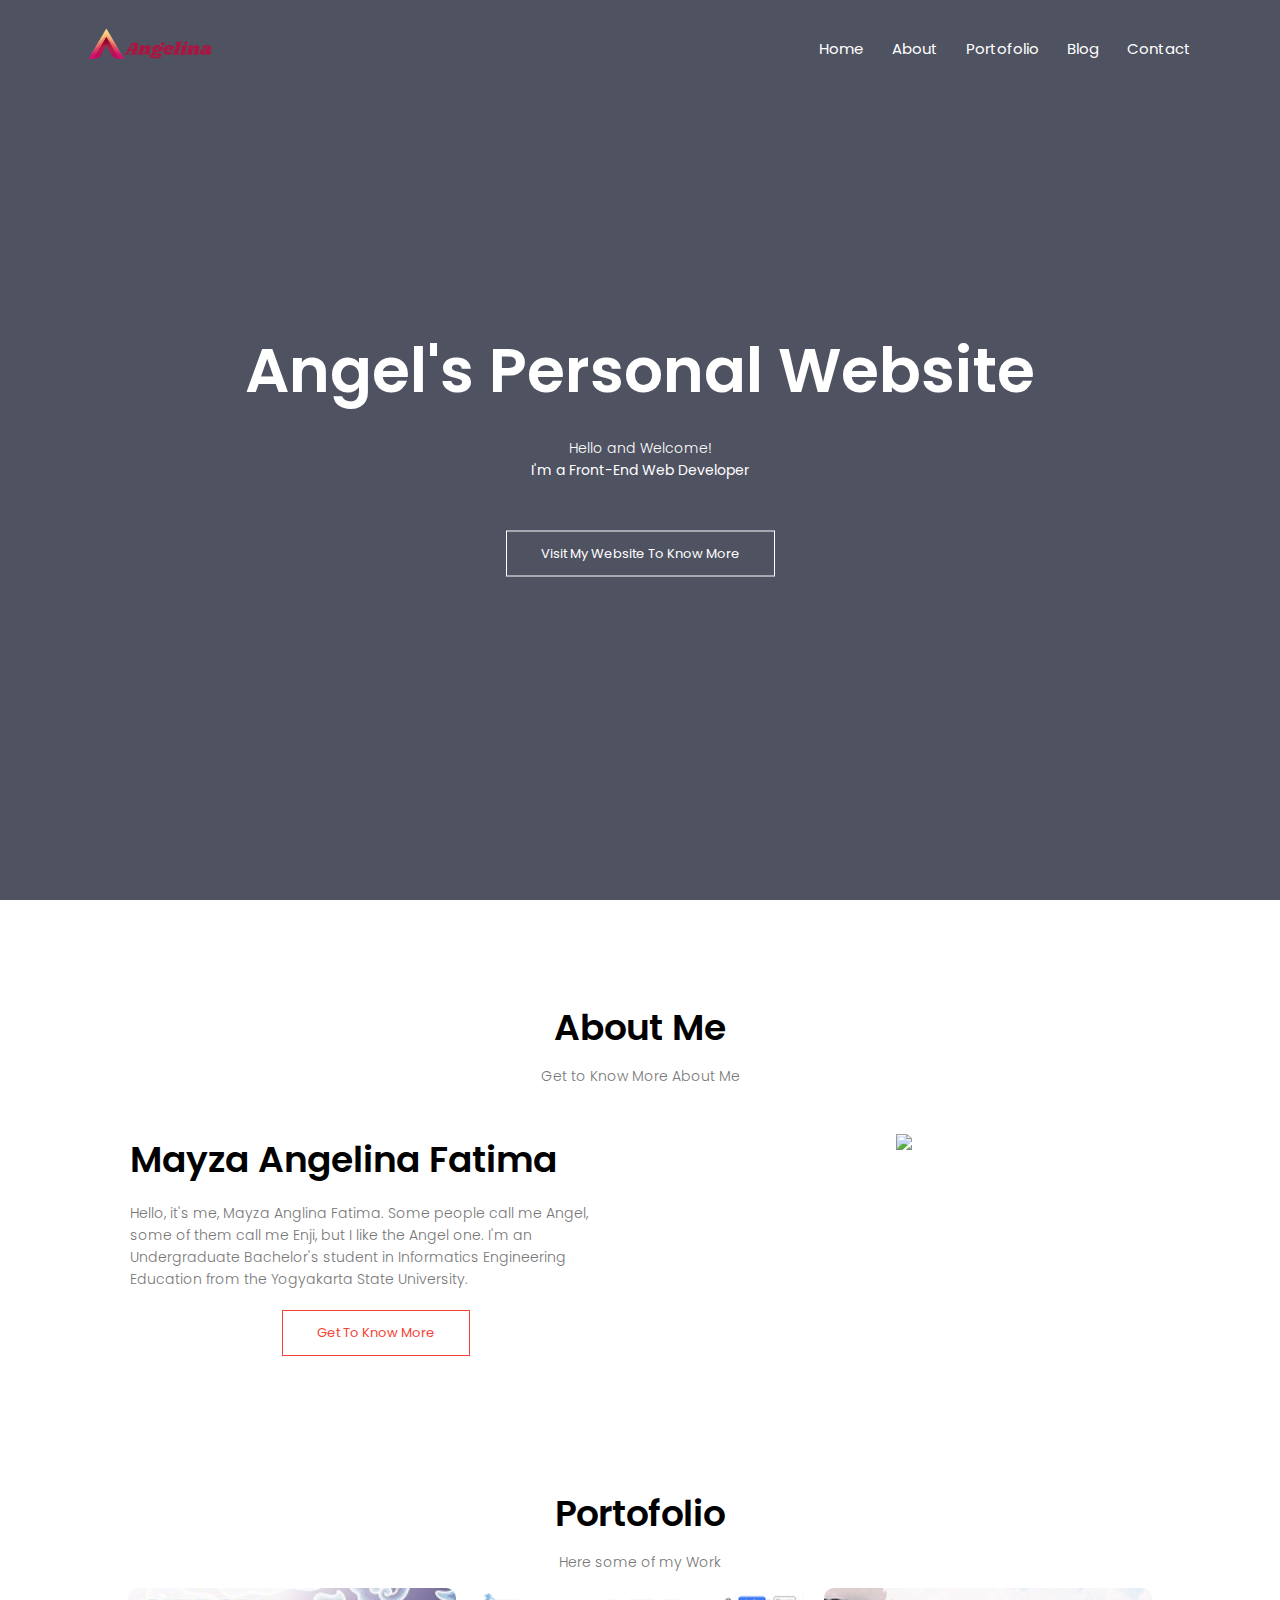
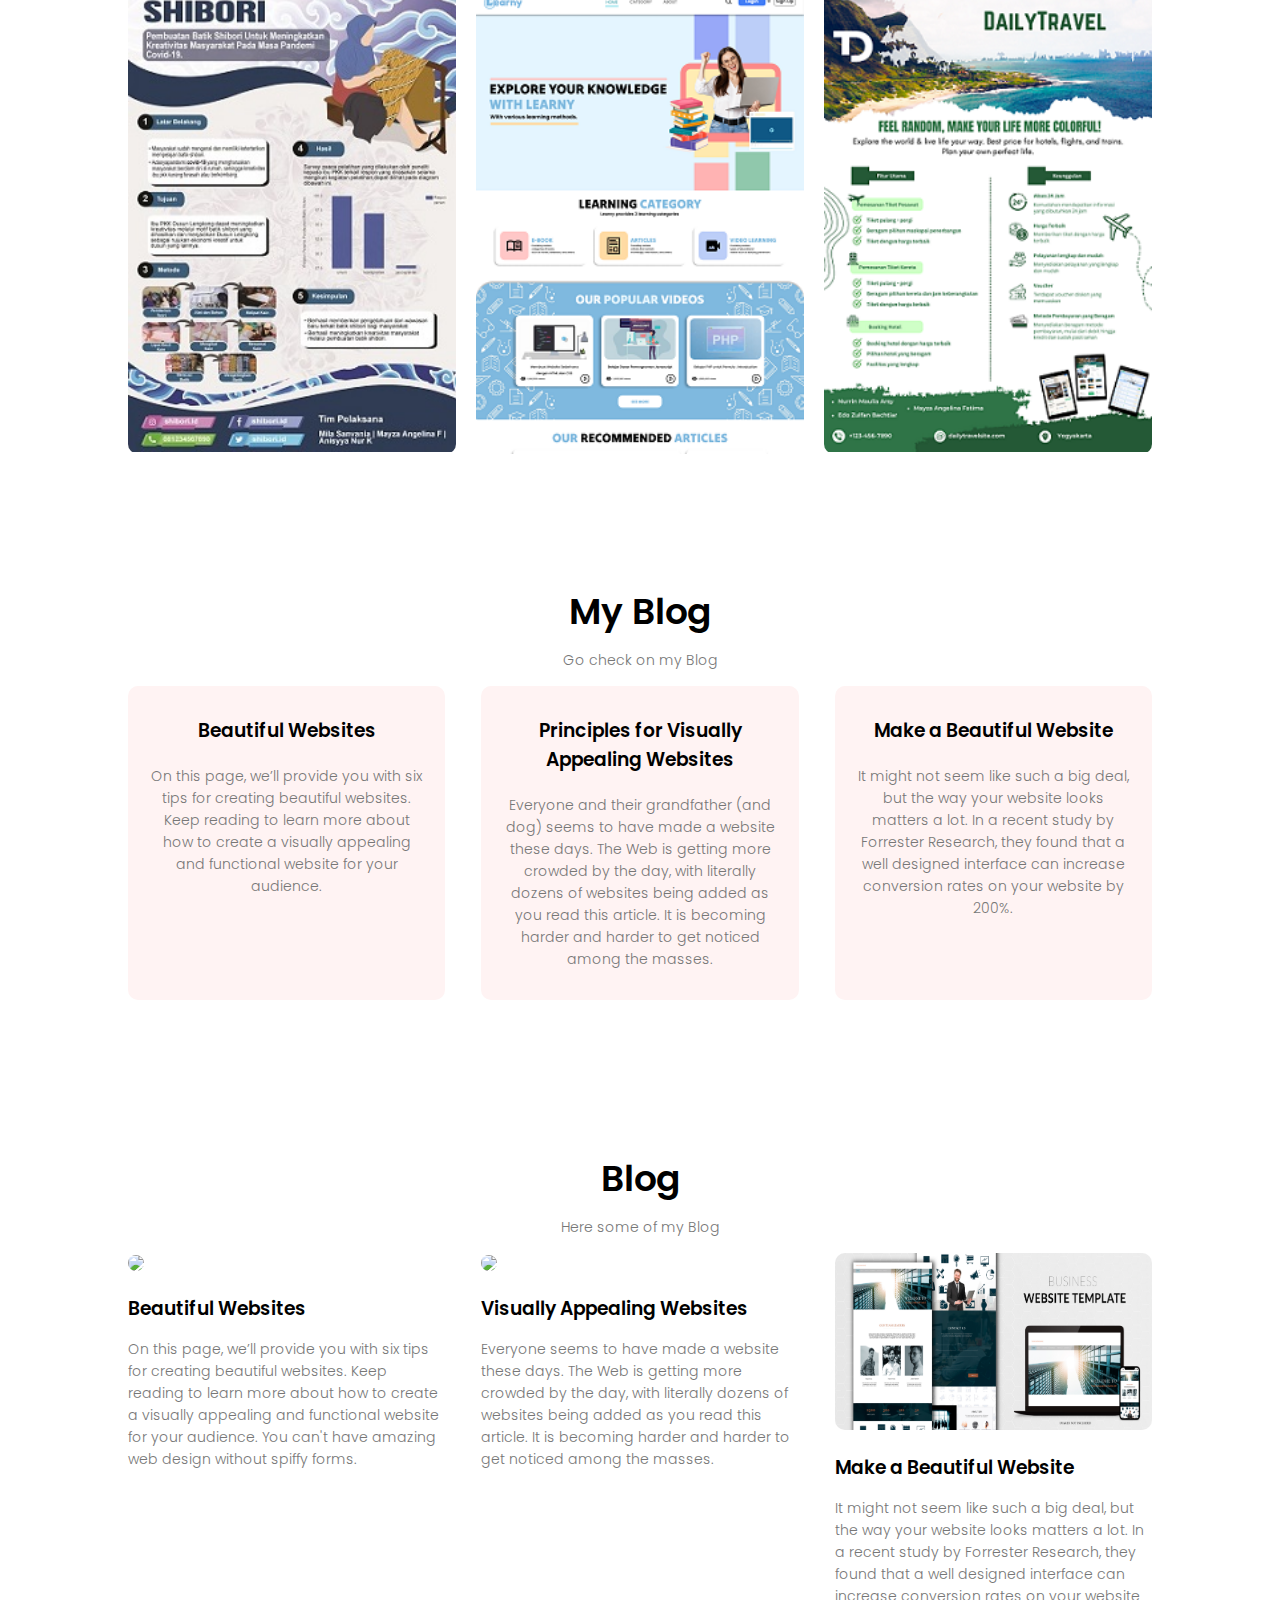
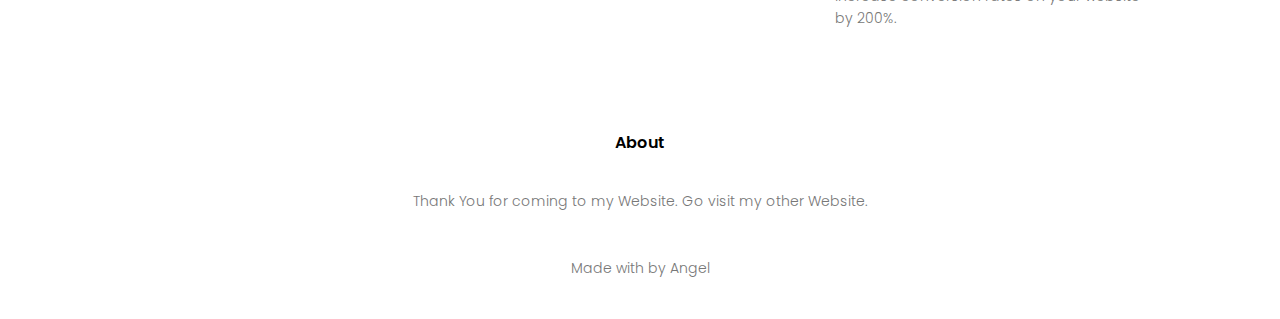
==== index.html @ a345fb80 "progress_1" ====
<!DOCTYPE html>
<html lang="en">

<head>
    <meta charset="UTF-8">
    <meta http-equiv="X-UA-Compatible" content="IE=edge">
    <meta name="viewport" content="width=device-width, initial-scale=1.0">
    <title>Angel - Personal Website</title>
    <link rel="stylesheet" href="style.css">
    <link rel="preconnect" href="https://fonts.googleapis.com">
    <link rel="preconnect" href="https://fonts.gstatic.com" crossorigin>
    <link href="https://fonts.googleapis.com/css2?family=Poppins:wght@100;200;300;400;600;700&display=swap"
        rel="stylesheet">
    <script src="https://kit.fontawesome.com/42d9d0d3c0.js" crossorigin="anonymous"></script>
</head>

<body>
    <section class="header">
        <nav>
            <a href="index.html"><img src="img/logo_.png"></a>
            <div class="nav-links" id="navLinks">
                <i class="fa fa-times-circle" onclick="hideMenu()"></i>
                <ul>
                    <li><a href="index.html">Home</a></li>
                    <li><a href="about.html">About</a></li>
                    <li><a href="portofolio.html">Portofolio</a></li>
                    <li><a href="blog.html">Blog</a></li>
                    <li><a href="contact.html">Contact</a></li>
                </ul>
            </div>
            <i class="fa fa-bars" onclick="showMenu()"></i>
        </nav>
        <div class="text-box">
            <h1>Angel's Personal Website</h1>
            <p>Hello and Welcome!<br><b>I'm a Front-End Web Developer</b></p>
            <a href="" class="hero-btn">Visit My Website To Know More</a>
        </div>
    </section>

    <!-- About -->
    <section class="about">
        <h1>About Me</h1>
        <p>Get to Know More About Me</p>

        <div class="row">
            <div class="about_index-col">
                <h1>Mayza Angelina Fatima</h1>
                <p>Hello, it's me, Mayza Anglina Fatima. Some people call me Angel, some of them call me Enji, but I
                    like the Angel one. I'm an Undergraduate Bachelor's student in Informatics Engineering Education
                    from the Yogyakarta State University.</p>
                <a href="" class="hero-btn red-btn">Get To Know More</a>
            </div>
            <div class="about_index-col">
                <img src="img/profil.jpg">
            </div>
        </div>
    </section>

    <!-- Portofolio -->
    <section class="portofolio">
        <h1>Portofolio</h1>
        <p>Here some of my Work</p>

        <div class="row">
            <div class="portofolio-col">
                <img src="img/poster_3.jpg">
                <div class="layer">
                    <h3>POSTER</h3>
                </div>
            </div>
            <div class="portofolio-col">
                <img src="img/ui landing page_2.png">
                <div class="layer">
                    <h3>UI DESIGN</h3>
                </div>
            </div>
            <div class="portofolio-col">
                <img src="img/poster_2.png">
                <div class="layer">
                    <h3>POSTER</h3>
                </div>
            </div>
        </div>
    </section>

    <!-- Square -->
    <section class="square">
        <h1>My Blog</h1>
        <p>Go check on my Blog</p>

        <div class="row">
            <div class="square-col">
                <h3>Beautiful Websites</h3>
                <p>On this page, we’ll provide you with six tips for creating beautiful websites. Keep reading to learn
                    more about how to create a visually appealing and functional website for your audience.</p>
            </div>
            <div class="square-col">
                <h3>Principles for Visually Appealing Websites</h3>
                <p>Everyone and their grandfather (and dog) seems to have made a website these days. The Web is getting
                    more crowded by the day, with literally dozens of websites being added as you read this article. It
                    is becoming harder and harder to get noticed among the masses.</p>
            </div>
            <div class="square-col">
                <h3>Make a Beautiful Website</h3>
                <p>It might not seem like such a big deal, but the way your website looks matters a lot. In a recent
                    study by Forrester Research, they found that a well designed interface can increase conversion rates
                    on your website by 200%.</p>
            </div>
        </div>
    </section>

    <!-- Blog -->
    <section class="blog">
        <h1>Blog</h1>
        <p>Here some of my Blog</p>

        <div class="row">
            <div class="blog-col">
                <img src="img/blog.jpg">
                <h3>Beautiful Websites</h3>
                <p>On this page, we’ll provide you with six tips for creating beautiful websites. Keep reading to learn
                    more about how to create a visually appealing and functional website for your audience. You can't
                    have amazing web design without spiffy forms.</p>
            </div>
            <div class="blog-col">
                <img src="img/blog_2.jpg">
                <h3>Visually Appealing Websites</h3>
                <p>Everyone seems to have made a website these days. The Web is getting
                    more crowded by the day, with literally dozens of websites being added as you read this article. It
                    is becoming harder and harder to get noticed among the masses.</p>
            </div>
            <div class="blog-col">
                <img src="img/blog_3.jpg">
                <h3>Make a Beautiful Website</h3>
                <p>It might not seem like such a big deal, but the way your website looks matters a lot. In a recent
                    study by Forrester Research, they found that a well designed interface can increase conversion rates
                    on your website by 200%.</p>
            </div>
        </div>
    </section>

    <!-- Footer -->
    <section class="footer">
        <h4>About</h4>
        <p>Thank You for coming to my Website. Go visit my other Website.</p>
        <div class="icon">
            <i class="fa fa-facebook"></i>
            <i class="fa fa-twitter"></i>
            <i class="fa fa-instagram"></i>
            <i class="fa fa-linkedin"></i>
        </div>
        <p>Made with <i class="fa fa-heart-o"></i> by Angel</p>
    </section>


    <!-- JavaScript for Toggle Menu -->
    <script>
        var navLinks = document.getElementById("navLinks");
        function showMenu() {
            navLinks.style.right = "0";
        }
        function hideMenu() {
            navLinks.style.right = "-200px";
        }
    </script>

</body>

</html>
---- style.css ----
* {
    margin: 0;
    padding: 0;
    font-family: 'Poppins', sans-serif;
}
.header {
    min-height: 100vh;
    width: 100%;
    background-image: linear-gradient(rgba(4,9,30,0.7),rgba(4,9,30,0.7)),url(img/bnnr.jpg);
    background-position: center;
    background-size: cover;
    position: relative;
}
nav {
    display: flex;
    padding: 2% 6%;
    justify-content: space-between;
    align-items: center;
}
nav img {
    width: 150px;
}
.nav-links {
    flex: 1;
    text-align: right;
}
.nav-links ul li {
    list-style: none;
    display: inline-block;
    padding: 8px 12px;
    position: relative;
}
.nav-links ul li a {
    color: #fff;
    text-decoration: none;
    font-size: 15px;
}
.nav-links ul li::after {
    content: '';
    width: 0%;
    height: 2px;
    background: #f44336;
    display: block;
    margin: auto;
    transition: 0.5s;
}
.nav-links ul li:hover::after {
    width: 100%;
}
.text-box {
    width: 90%;
    color: #fff;
    position: absolute;
    top: 50%;
    left: 50%;
    transform: translate(-50%, -50%);
    text-align: center;
}
.text-box h1 {
    font-size: 62px;
}
.text-box p {
    margin: 10px 0 40px;
    font-size: 14px;
    color: #fff;
}
.hero-btn {
    display: inline-block;
    text-decoration: none;
    color: #fff;
    border: 1px solid #fff;
    padding: 12px 34px;
    font-size: 13px;
    background: transparent;
    position: relative;
    cursor: pointer;
}
.hero-btn:hover {
    border: 1px solid #f44336;
    background: #f44336;
    transition: 1s;
}

nav .fa {
    display: none;
}

@media(max-width: 700px) {
    .text-box h1 {
        font-size: 20px;
    }
    .nav-links ul li {
        display: block;
    }
    .nav-links {
        position: fixed;
        background: #ada6e9;
        height: 100vh;
        width: 200px;
        top: 0;
        right: -200px;
        text-align: left;
        z-index: 2;
        transition: 1s;
    }
    nav .fa {
        display: block;
        color: #fff;
        margin: 10px;
        font-size: 22px;
        cursor: pointer;
    }
    .nav-links ul {
        padding: 30px;
    }
}

/* square */
.square {
    width: 80%;
    margin: auto;
    text-align: center;
    padding-top: 100px;
}
h1 {
    font-size: 36px;
    font-weight: 600;
}
p {
    color: #777;
    font-size: 14px;
    font-weight: 300;
    line-height: 22px;
    padding: 10px;
}
.row {
    margin-top: 5px;
    display: flex;
    justify-content: space-between;
}
.square-col {
    flex-basis: 31%;
    background: #fff3f3;
    border-radius: 10px;
    margin-bottom: 5%;
    padding: 20px 12px;
    box-sizing: border-box;
    transition: 0.5s;
}
h3 {
    text-align: center;
    font-weight: 600;
    margin: 10px 0;
}
.square-col:hover {
    box-shadow: 0 0 20px 0px rgba(0,0,0,0.2);
}
@media(max-width: 700px) {
    .row {
        flex-direction: column;
    }
}

/* portofolio */
.portofolio {
    width: 80%;
    margin: auto;
    text-align: center;
    padding-top: 100px;
}
.portofolio-col {
    flex-basis: 32%;
    border-radius: 10px;
    margin-bottom: 30px;
    position: relative;
    overflow: hidden;
}
.portofolio-col img {
    width: 100%;
    display: block;
}
.layer {
    background: transparent;
    height: 100%;
    width: 100%;
    position: absolute;
    top: 0;
    left: 0;
    transition: 0.5s;
}
.layer:hover {
    background: rgba(97, 93, 93, 0.7);
}
.layer h3 {
    width: 100%;
    font-weight: 500;
    color: #fff;
    font-size: 26px;
    bottom: 0;
    left: 50%;
    transform: translateX(-50%);
    position: absolute;
    opacity: 0;
    transition: 0.5s;
}
.layer:hover h3 {
    bottom: 49%;
    opacity: 1;
}

/* blog */
.blog {
    width: 80%;
    margin: auto;
    text-align: center;
    padding-top: 100px;
}
.blog-col {
    flex-basis: 31%;
    border-radius: 10px;
    margin-bottom: 5%;
    text-align: left;
}
.blog-col img {
    width: 100%;
    border-radius: 10px;
}
.blog-col p {
    padding: 0;
}
.blog-col h3 {
    margin-top: 16px;
    margin-bottom: 15px;
    text-align: left;
}

/* footer */
.footer {
    width: 100%;
    text-align: center;
    padding: 30px 0;
}
.footer h4 {
    margin-bottom: 25px;
    margin-top: 20px;
    font-weight: 600;
}
.icon .fa {
    color: #f44336;
    margin: 0 13px;
    cursor: pointer;
    padding: 18px 0;
}
.fa-heart-o {
    color: #f44336;
}

/* about page */
.sub-header {
    height: 50vh;
    width: 100%;
    background-image: linear-gradient(rgba(4,9,30,0.7),rgba(4,9,30,0.7)),url(img/about.jpg);
    background-position: center;
    background-size: cover;
    text-align: center;
    color: #fff;
}
.sub-header h1 {
    margin-top: 100px;
}
.about-me {
    width: 80%;
    margin: auto;
    padding-top: 80px;
    padding-bottom: 50px;
}
.about-col {
    flex-basis: 48%;
    padding: 30px 2px;
}
.about-col img {
    width: 100%;
}
.about-col h1 {
    padding-top: 0;
}
.about-col p {
    padding: 15px 0 25px;
}
.red-btn {
    border: 1px solid #f44336;
    background: transparent;
    color: #f44336;
}
.red-btn:hover {
    color: #fff;
}

/* blog-content */
.blog-content {
    width: 80%;
    margin: auto;
    padding: 60px 0;
}
.blog-left {
    flex-basis: 65%;
}
.blog-left img {
    width: 100%;
}
.blog-left h2 {
    color: #222;
    font-weight: 600;
    margin: 30px 0;
}
.blog-left p {
    color: #999;
    padding: 0;
    text-align: justify;
}
.blog-right {
    flex-basis: 32%;
}
.blog-right h3 {
    background: #777;
    color: #fff;
    padding: 7px 0;
    font-size: 16px;
    margin-bottom: 20px;
}
.blog-right div {
    display: flex;
    align-items: center;
    justify-content: space-between;
    color: #555;
    padding: 8px;
    box-sizing: border-box;
}
.comment-box {
    border: 1px solid #ccc;
    margin: 50px 0;
    padding: 10px 20px;
}
.comment-box h3 {
    text-align: left;
}
.comment-form input, .comment-form textarea {
    width: 100%;
    padding: 10px;
    margin: 15px 0;
    box-sizing: border-box;
    border: none;
    outline: none;
    background: #f0f0f0;
}
.comment-form button {
    margin: 10px 0;
}

@media(max-width:700px) {
    .sub-header h1 {
        font-size: 24px;
    }
}

/* contact */
.location {
    width: 80%;
    margin: auto;
    padding: 80px 0;
}
.location iframe {
    width: 100%;
}
.contact-me {
    width: 80%;
    margin: auto;
}
.contact-col {
    flex-basis: 48%;
    margin-bottom: 30px;
}
.contact-col div {
    display: flex;
    align-items: center;
    margin-bottom: 48px;
}
.contact-col div .fa {
    font-size: 28px;
    color: #f44336;
    margin: 10px;
    margin-right: 30px;
}
.contact-col div p {
    padding: 0;
}
.contact-col div h5 {
    font-size: 20px;
    margin-bottom: 5px;
    color: #555;
    font-weight: 400;
}
.contact-col input, .contact-col textarea {
    width: 100%;
    padding: 15px;
    margin-bottom: 17px;
    outline: none;
    border: 1px solid #ccc;
    box-sizing: border-box;
}

/* about index */
.about {
    width: 80%;
    margin: auto;
    text-align: center;
    padding-top: 100px;
}
.about_index-col {
    flex-basis: 48%;
    padding: 30px 2px;
}
.about_index-col img {
    width: 100%;
}
.about_index-col h1 {
    padding-top: 0;
    text-align: left;
}
.about_index-col p {
    padding: 15px 0 20px;
    text-align: left;
}
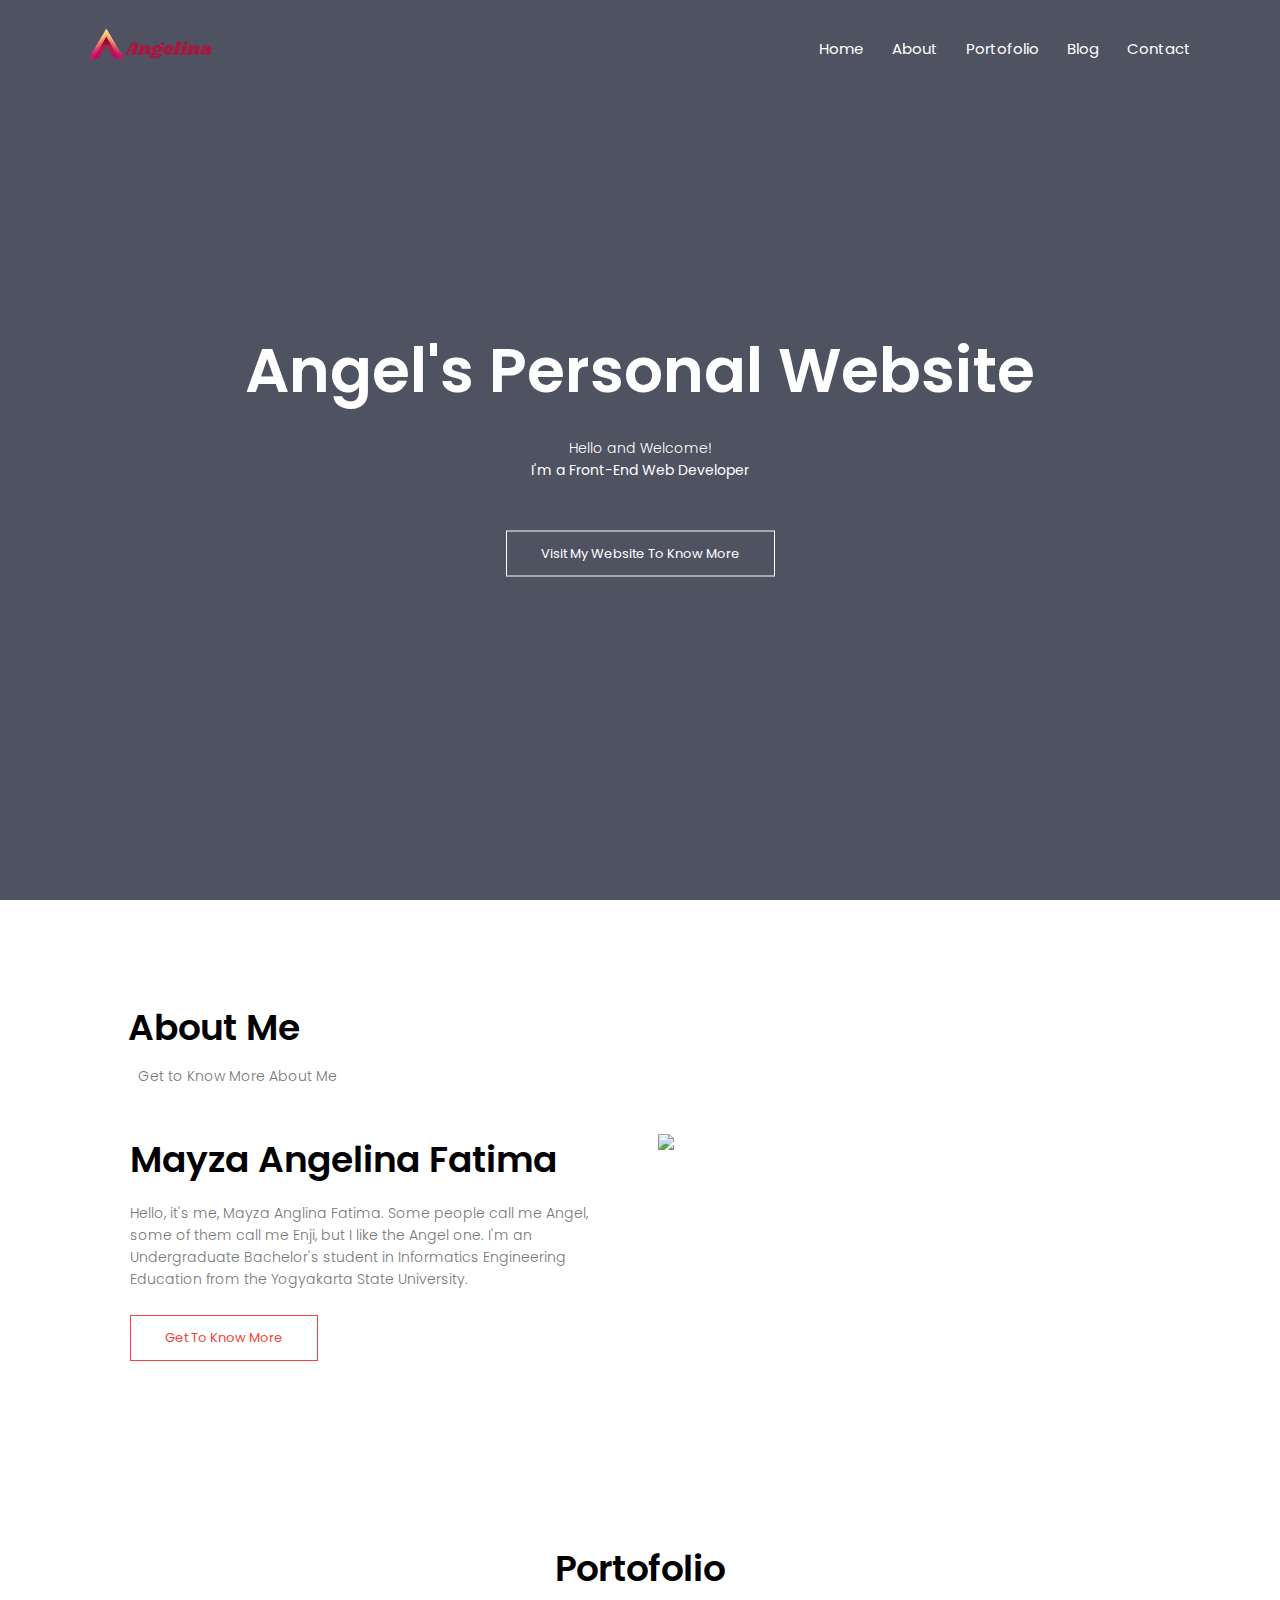
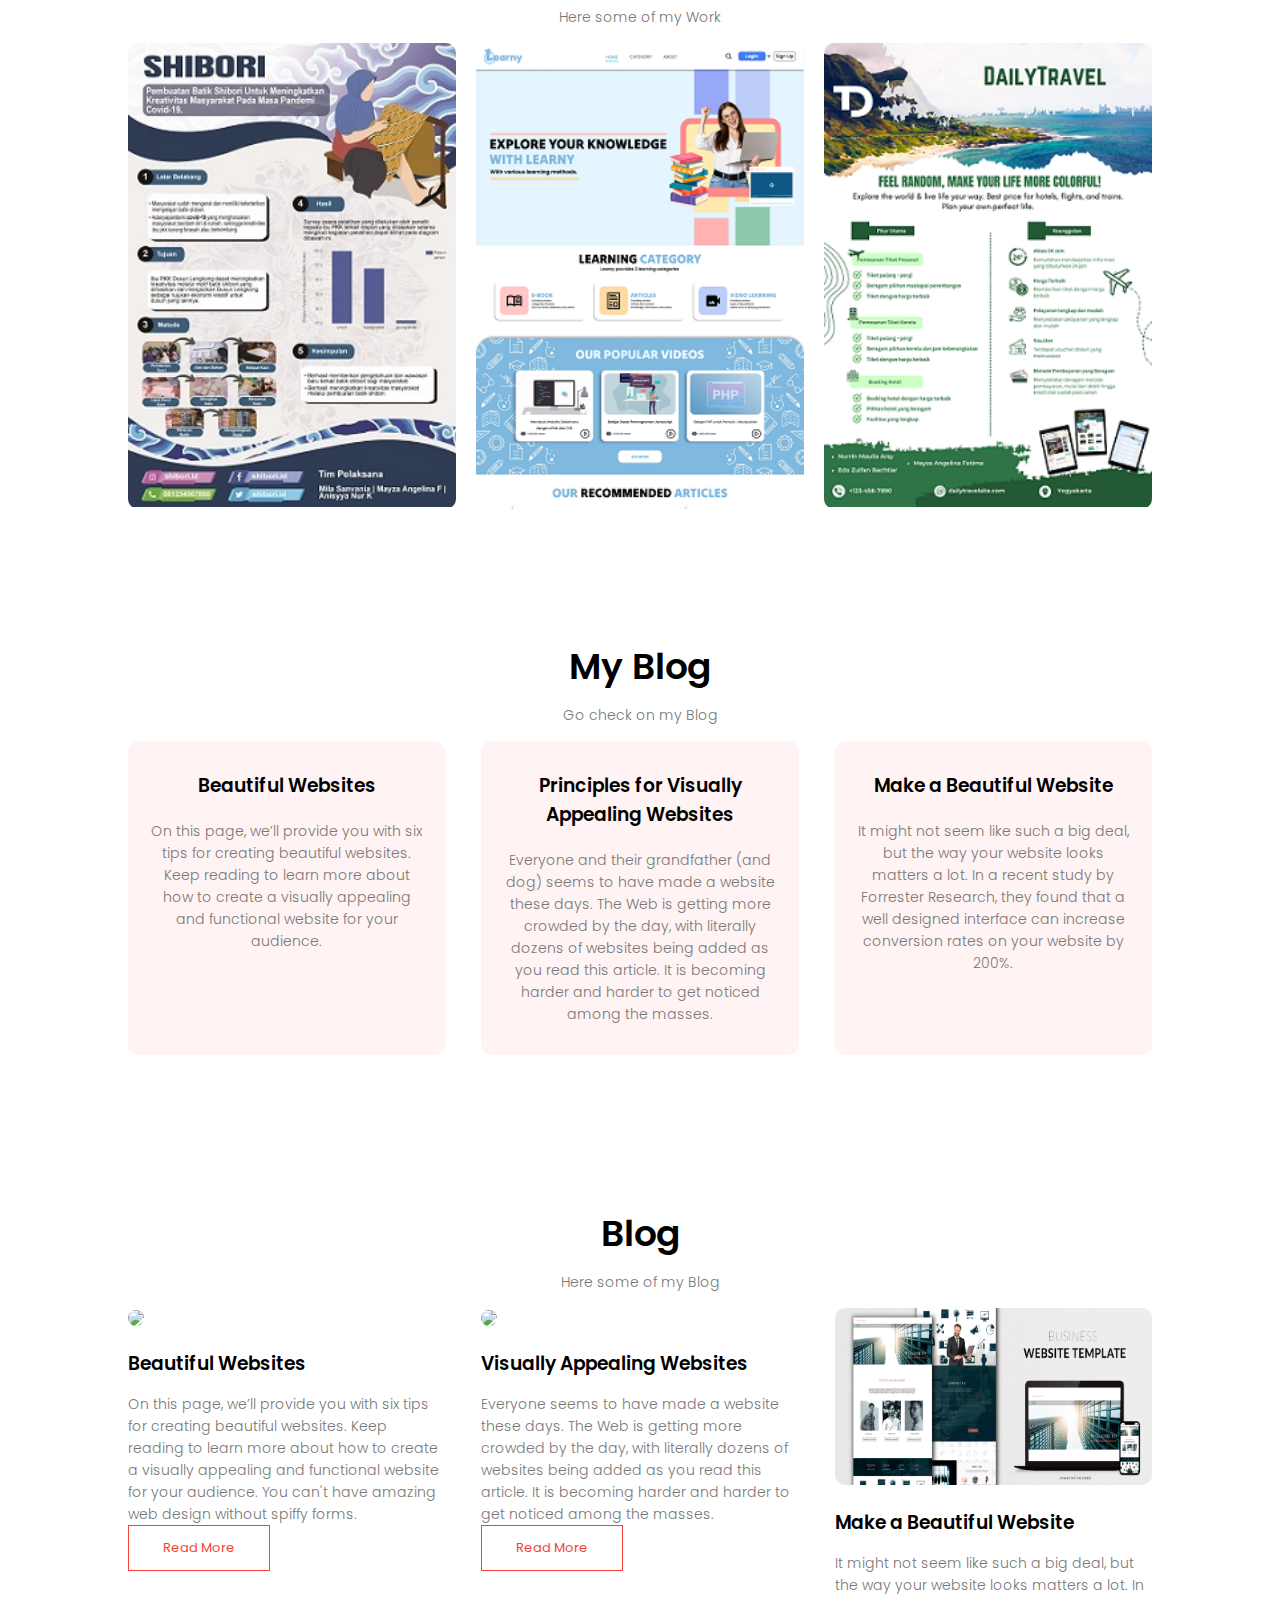
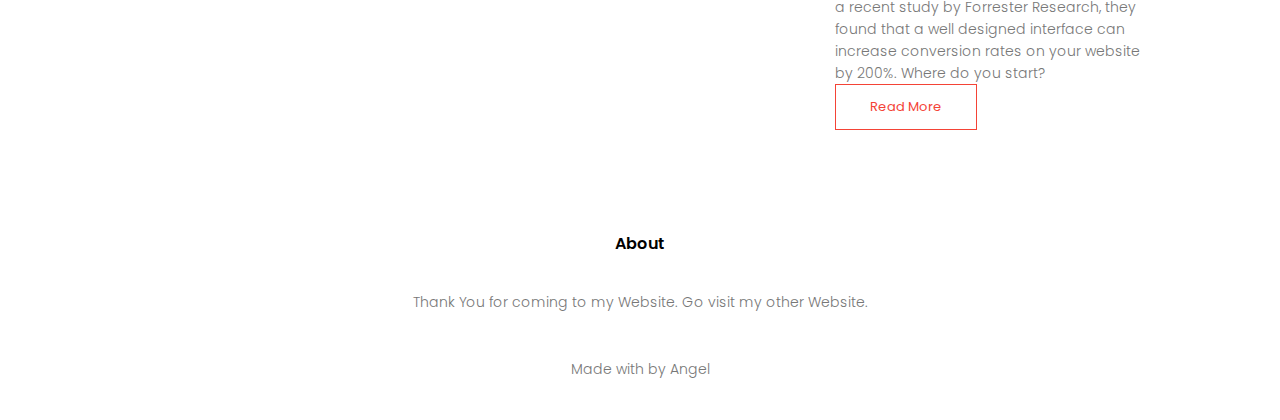
==== commit 2c8807ac: "add blog_2.html and blog_3.html" ====
--- a/index.html
+++ b/index.html
@@ -48,7 +48,7 @@
                 <p>Hello, it's me, Mayza Anglina Fatima. Some people call me Angel, some of them call me Enji, but I
                     like the Angel one. I'm an Undergraduate Bachelor's student in Informatics Engineering Education
                     from the Yogyakarta State University.</p>
-                <a href="" class="hero-btn red-btn">Get To Know More</a>
+                <a href="about.html" class="hero-btn red-btn">Get To Know More</a>
             </div>
             <div class="about_index-col">
                 <img src="img/profil.jpg">
@@ -121,6 +121,7 @@
                 <p>On this page, we’ll provide you with six tips for creating beautiful websites. Keep reading to learn
                     more about how to create a visually appealing and functional website for your audience. You can't
                     have amazing web design without spiffy forms.</p>
+                <a href="blog.html" class="hero-btn red-btn">Read More</a>
             </div>
             <div class="blog-col">
                 <img src="img/blog_2.jpg">
@@ -128,13 +129,15 @@
                 <p>Everyone seems to have made a website these days. The Web is getting
                     more crowded by the day, with literally dozens of websites being added as you read this article. It
                     is becoming harder and harder to get noticed among the masses.</p>
+                <a href="blog_2.html" class="hero-btn red-btn">Read More</a>
             </div>
             <div class="blog-col">
                 <img src="img/blog_3.jpg">
                 <h3>Make a Beautiful Website</h3>
                 <p>It might not seem like such a big deal, but the way your website looks matters a lot. In a recent
                     study by Forrester Research, they found that a well designed interface can increase conversion rates
-                    on your website by 200%.</p>
+                    on your website by 200%. Where do you start?</p>
+                <a href="blog_3.html" class="hero-btn red-btn">Read More</a>
             </div>
         </div>
     </section>
--- a/style.css
+++ b/style.css
@@ -313,6 +313,14 @@
     font-weight: 600;
     margin: 30px 0;
 }
+.blog-left h3 {
+    color: #555;
+    text-align: left;
+}
+.blog-left h5 {
+    color: #555;
+    padding-bottom: 10px;
+}
 .blog-left p {
     color: #999;
     padding: 0;
@@ -413,8 +421,8 @@
 .about {
     width: 80%;
     margin: auto;
-    text-align: center;
     padding-top: 100px;
+    padding-bottom: 50px;
 }
 .about_index-col {
     flex-basis: 48%;
@@ -425,9 +433,27 @@
 }
 .about_index-col h1 {
     padding-top: 0;
-    text-align: left;
 }
 .about_index-col p {
-    padding: 15px 0 20px;
-    text-align: left;
-}
+    padding: 15px 0 25px;
+}
+.about-col div {
+    display: flex;
+    align-items: center;
+    margin-bottom: 48px;
+}
+.about-col div .fa {
+    font-size: 28px;
+    color: #f44336;
+    margin: 10px;
+    margin-right: 30px;
+}
+.about-col div p {
+    padding: 0;
+}
+.about-col div h5 {
+    font-size: 14px;
+    margin-bottom: 5px;
+    color: #555;
+    font-weight: 400;
+}
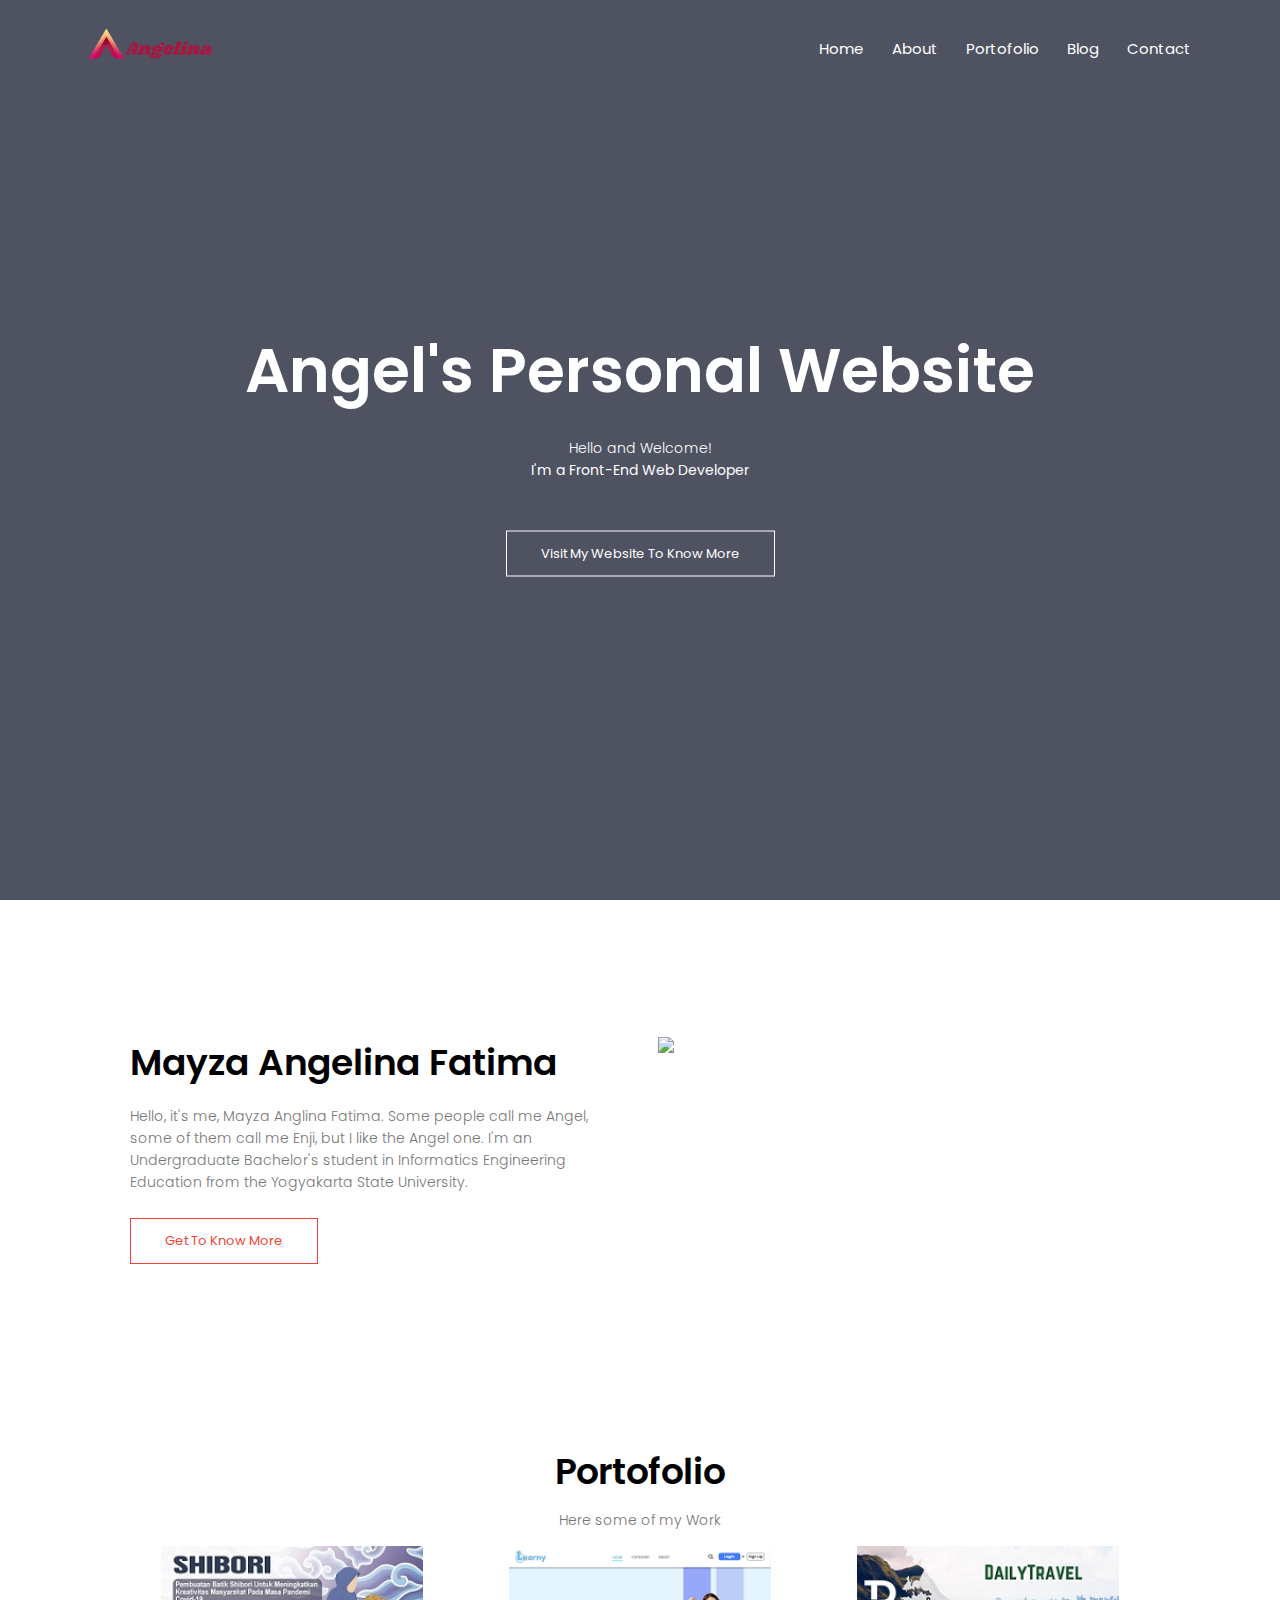
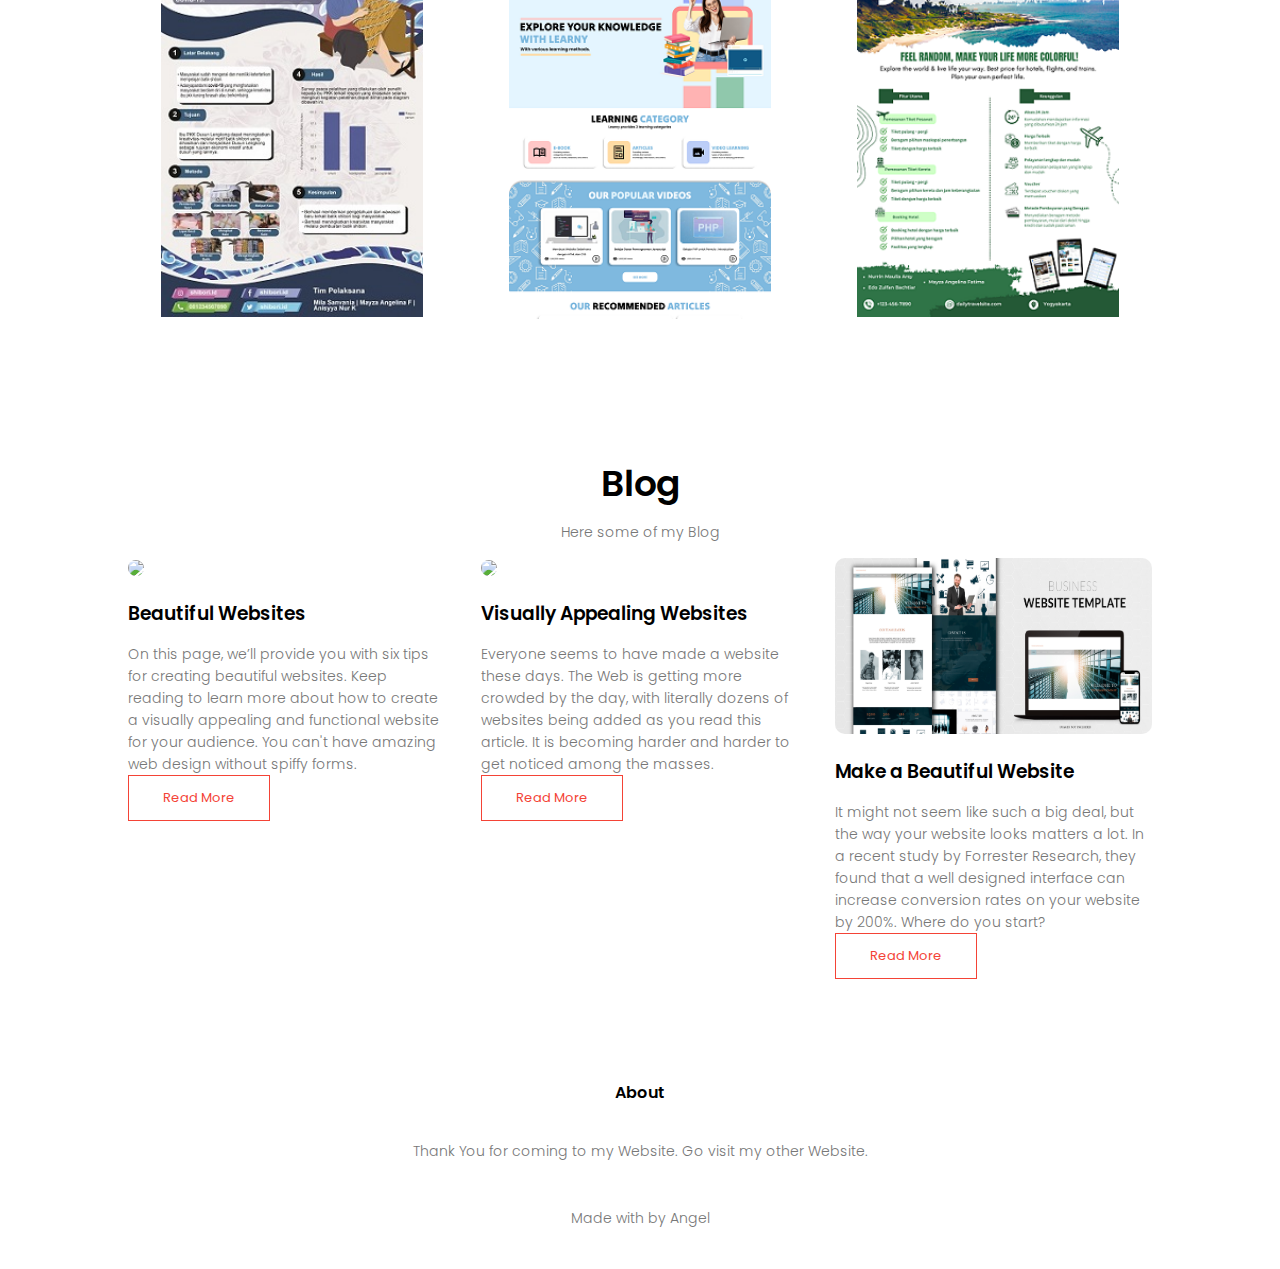
==== commit 3ad4935e: "add more content in blog" ====
--- a/index.html
+++ b/index.html
@@ -39,9 +39,6 @@
 
     <!-- About -->
     <section class="about">
-        <h1>About Me</h1>
-        <p>Get to Know More About Me</p>
-
         <div class="row">
             <div class="about_index-col">
                 <h1>Mayza Angelina Fatima</h1>
@@ -79,32 +76,6 @@
                 <div class="layer">
                     <h3>POSTER</h3>
                 </div>
-            </div>
-        </div>
-    </section>
-
-    <!-- Square -->
-    <section class="square">
-        <h1>My Blog</h1>
-        <p>Go check on my Blog</p>
-
-        <div class="row">
-            <div class="square-col">
-                <h3>Beautiful Websites</h3>
-                <p>On this page, we’ll provide you with six tips for creating beautiful websites. Keep reading to learn
-                    more about how to create a visually appealing and functional website for your audience.</p>
-            </div>
-            <div class="square-col">
-                <h3>Principles for Visually Appealing Websites</h3>
-                <p>Everyone and their grandfather (and dog) seems to have made a website these days. The Web is getting
-                    more crowded by the day, with literally dozens of websites being added as you read this article. It
-                    is becoming harder and harder to get noticed among the masses.</p>
-            </div>
-            <div class="square-col">
-                <h3>Make a Beautiful Website</h3>
-                <p>It might not seem like such a big deal, but the way your website looks matters a lot. In a recent
-                    study by Forrester Research, they found that a well designed interface can increase conversion rates
-                    on your website by 200%.</p>
             </div>
         </div>
     </section>
--- a/style.css
+++ b/style.css
@@ -161,6 +161,40 @@
     }
 }
 
+/* square 2 */
+.square2 {
+    width: 80%;
+    margin: auto;
+    text-align: center;
+    padding-top: 100px;
+}
+h1 {
+    font-size: 36px;
+    font-weight: 600;
+}
+.row {
+    margin-top: 5px;
+    display: flex;
+    justify-content: space-between;
+}
+.square2-col {
+    flex-basis: 31%;
+    background: #f0f0f0;
+    border-radius: 10px;
+    margin-bottom: 5%;
+    padding: 20px 12px;
+    box-sizing: border-box;
+    transition: 0.5s;
+}
+h3 {
+    text-align: center;
+    font-weight: 600;
+    margin: 10px 0;
+}
+.square2-col:hover {
+    box-shadow: 0 0 20px 0px rgba(0,0,0,0.2);
+}
+
 /* portofolio */
 .portofolio {
     width: 80%;
@@ -176,8 +210,8 @@
     overflow: hidden;
 }
 .portofolio-col img {
-    width: 100%;
-    display: block;
+    width: 80%;
+    display: inline-block;
 }
 .layer {
     background: transparent;
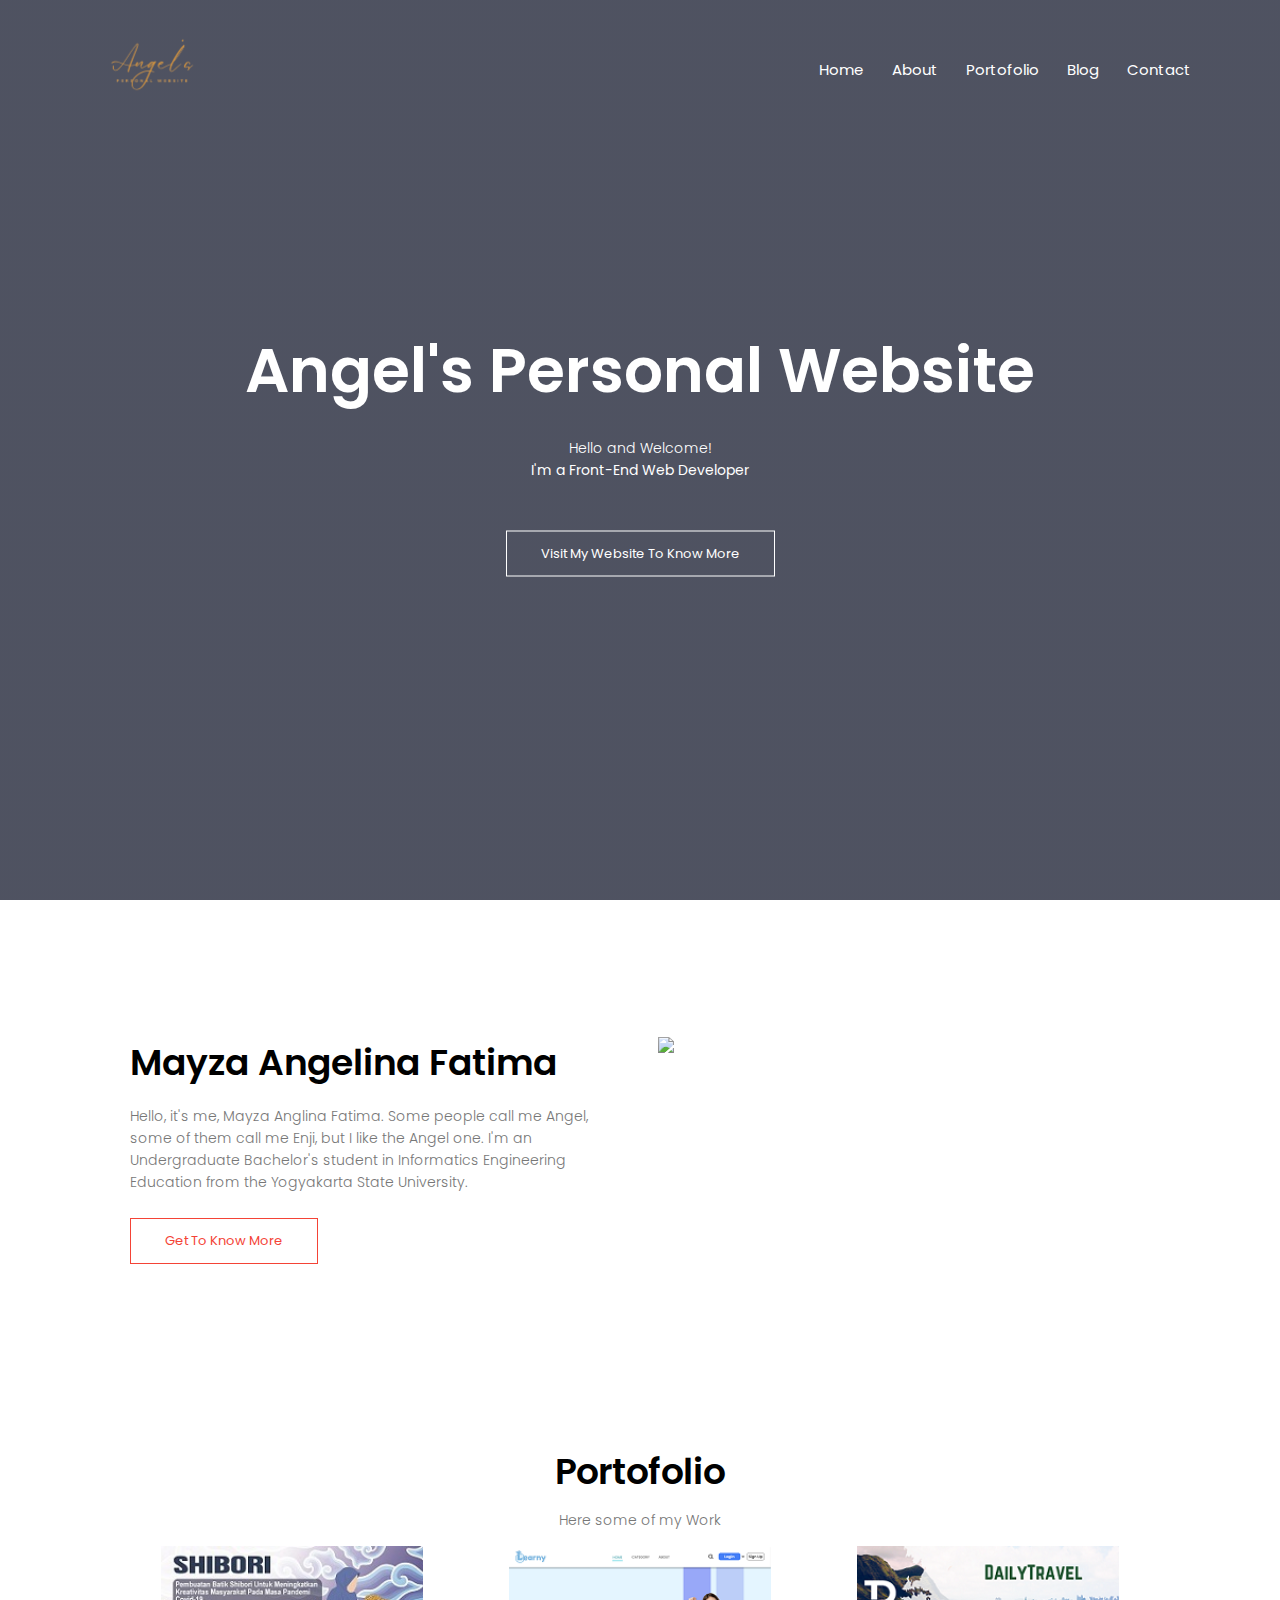
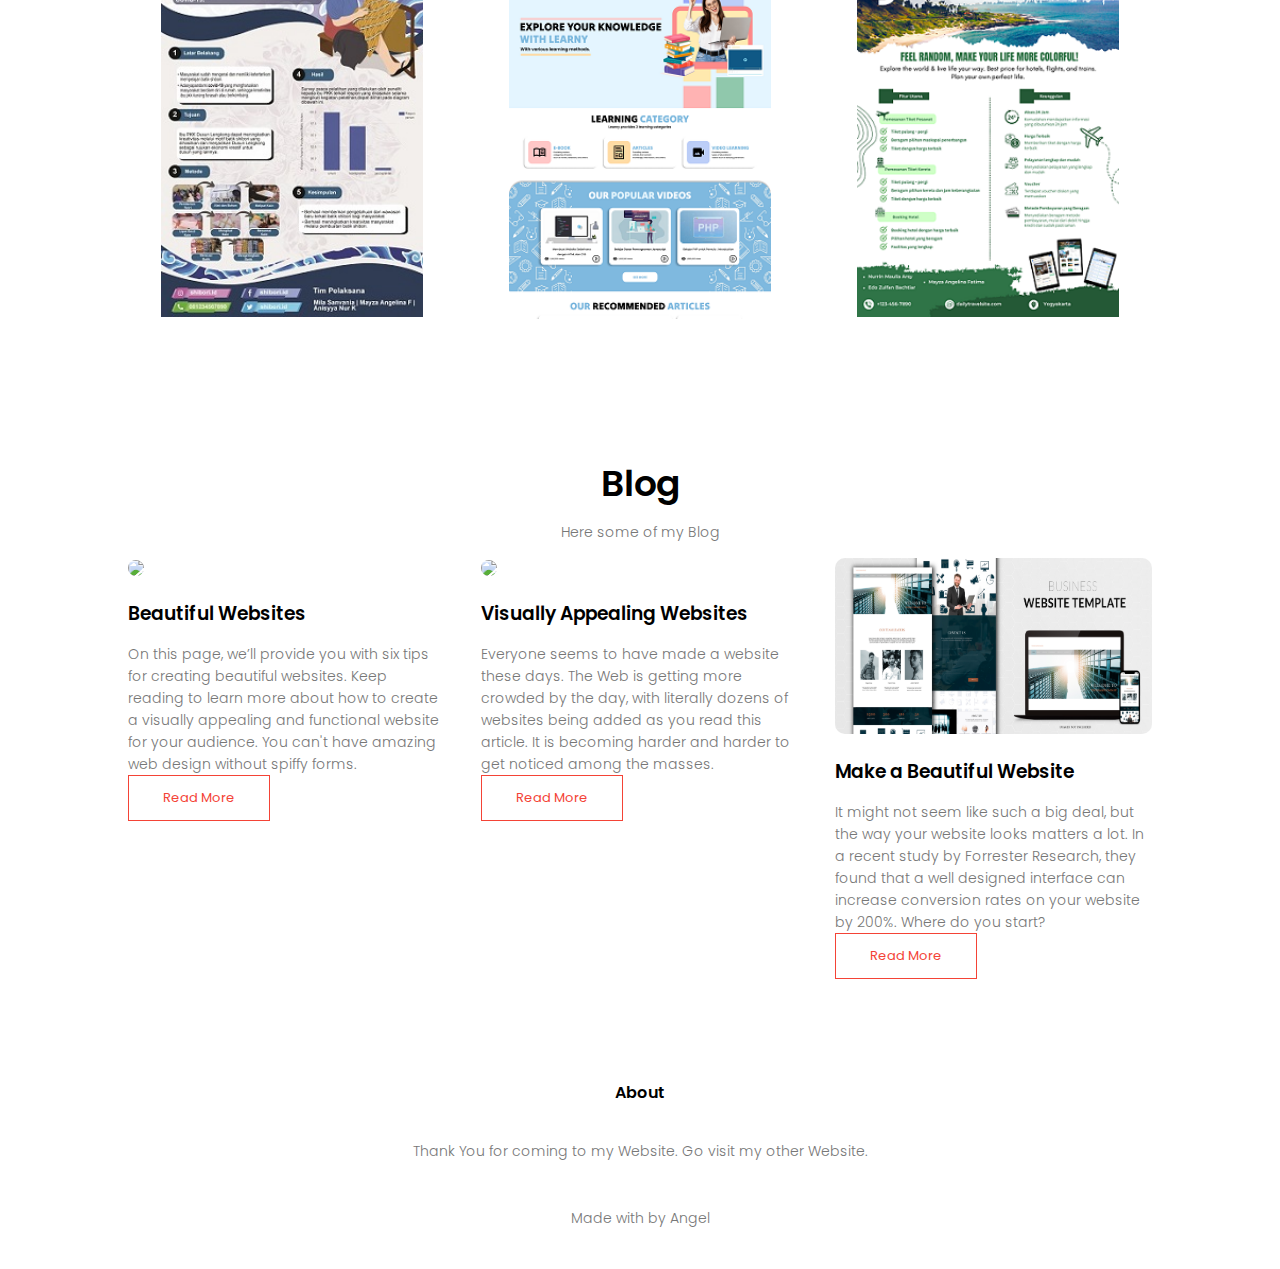
==== commit f2fc7caf: "finishing project" ====
--- a/index.html
+++ b/index.html
@@ -17,7 +17,7 @@
 <body>
     <section class="header">
         <nav>
-            <a href="index.html"><img src="img/logo_.png"></a>
+            <a href="index.html"><img src="img/logo.png"></a>
             <div class="nav-links" id="navLinks">
                 <i class="fa fa-times-circle" onclick="hideMenu()"></i>
                 <ul>
--- a/style.css
+++ b/style.css
@@ -321,6 +321,16 @@
 .about-col p {
     padding: 15px 0 25px;
 }
+.col-2-container {
+    display: flex;
+}
+.col-2-container div {
+    display: block;
+}
+.col-2-container div div {
+    display: flex;
+    align-items: center;
+}
 .red-btn {
     border: 1px solid #f44336;
     background: transparent;
@@ -472,9 +482,7 @@
     padding: 15px 0 25px;
 }
 .about-col div {
-    display: flex;
-    align-items: center;
-    margin-bottom: 48px;
+    margin-bottom: 8px;
 }
 .about-col div .fa {
     font-size: 28px;
